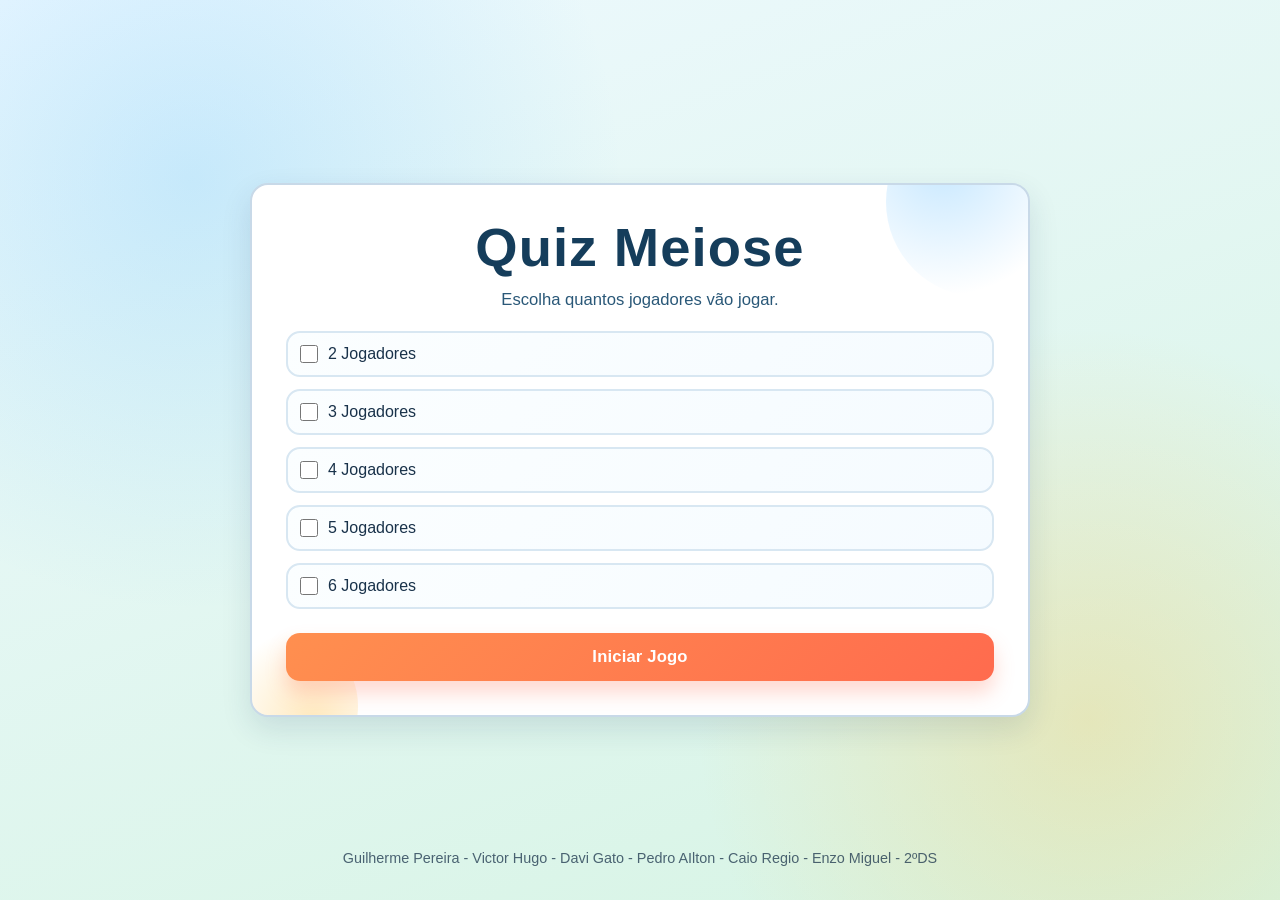
==== index.html @ 341781cb "first commit" ====
<!DOCTYPE html>
<html lang="pt-BR">

<head>
    <meta charset="UTF-8" />
    <meta name="viewport" content="width=device-width, initial-scale=1.0" />
    <title>Meiose Quest</title>
    <link rel="stylesheet" href="CSS/style.css" />
</head>

<body>
    <main class="landing-page">
        <div class="card setup-card">
            <h1 class="page-title">Quiz Meiose</h1>
            <p class="page-subtitle">Escolha quantos jogadores vão jogar.</p>

            <div class="select-players">
                <label for="2players">
                    <input type="checkbox" name="2players" id="2players"/>
                    2 Jogadores
                </label>
                <label for="3players">
                    <input type="checkbox" name="3players" id="3players"/>
                    3 Jogadores
                </label>
                <label for="4players">
                    <input type="checkbox" name="4players" id="4players"/>
                    4 Jogadores
                </label>
                <label for="5players">
                    <input type="checkbox" name="5players" id="5players"/>
                    5 Jogadores
                </label>
                <label for="6players">
                    <input type="checkbox" name="6players" id="6players"/>
                    6 Jogadores
                </label>
            </div>
            
            <!-- O Botão deve desaparecer quando o botão começar a partida aparecer -->
            <button id="start-btn" type="button">Iniciar Jogo</button>

        </div>
    </main>
    <footer>
        <p>Guilherme Pereira - Victor Hugo - Davi Gato - Pedro AIlton - Caio Regio - Enzo Miguel - 2ºDS</p>
    </footer>

    <script src="JS/script.js" defer></script>
</body>

</html>
---- CSS/style.css ----
:root {
	--bg-1: #eef9ff;
	--bg-2: #d6f4e3;
	--card: #ffffff;
	--ink: #19324a;
	--accent: #ff8f4f;
	--border: #c8d9e8;
	--shadow: 0 12px 30px rgba(14, 52, 87, 0.12);
}

* {
	box-sizing: border-box;
}

body {
	margin: 0;
	font-family: "Trebuchet MS", "Segoe UI", sans-serif;
	color: var(--ink);
	min-height: 100vh;
	background:
		radial-gradient(circle at 15% 20%, rgba(72, 179, 255, 0.22), transparent 33%),
		radial-gradient(circle at 85% 80%, rgba(255, 193, 69, 0.28), transparent 30%),
		linear-gradient(160deg, var(--bg-1), var(--bg-2));
}

.landing-page {
	min-height: 100vh;
	display: grid;
	place-items: center;
	padding: 26px;
}

.card {
	background: var(--card);
	border: 2px solid var(--border);
	border-radius: 18px;
	box-shadow: var(--shadow);
	padding: 16px;
	margin: 0;
}

.setup-card {
	width: min(780px, 96vw);
	padding: clamp(20px, 3.5vw, 34px);
	position: relative;
	overflow: hidden;
	animation: rise-in 0.6s ease;
}

.setup-card::before,
.setup-card::after {
	content: "";
	position: absolute;
	border-radius: 50%;
	pointer-events: none;
}

.setup-card::before {
	width: 190px;
	height: 190px;
	background: radial-gradient(circle at 30% 30%, rgba(72, 179, 255, 0.3), transparent 70%);
	top: -78px;
	right: -48px;
}

.setup-card::after {
	width: 150px;
	height: 150px;
	background: radial-gradient(circle at 70% 60%, rgba(255, 193, 69, 0.35), transparent 68%);
	bottom: -66px;
	left: -44px;
}

.page-title {
	margin: 0;
	text-align: center;
	font-size: clamp(2rem, 5.2vw, 3.4rem);
	line-height: 1.06;
	letter-spacing: 0.02em;
	color: #153d5b;
	text-shadow: 0 2px 0 rgba(255, 255, 255, 0.6);
}

.page-subtitle {
	margin: 12px auto 18px;
	max-width: 54ch;
	text-align: center;
	font-size: 1.04rem;
	line-height: 1.5;
	color: #2a5878;
}

.select-players {
	display: grid;
	gap: 12px;
	margin-bottom: 16px;
	position: relative;
	z-index: 1;
}

.select-players label {
	display: flex;
	align-items: center;
	gap: 10px;
	padding: 12px;
	margin: 0;
	border: 2px solid #d8e7f2;
	border-radius: 14px;
	background: linear-gradient(135deg, #fbfeff, #f5fbff);
	cursor: pointer;
	transition: transform 0.18s ease, box-shadow 0.18s ease, border-color 0.18s ease;
}

.select-players label:hover {
	transform: translateY(-2px);
	box-shadow: 0 9px 18px rgba(19, 50, 74, 0.09);
	border-color: #b8d6ea;
}

.select-players input[type="checkbox"] {
	accent-color: #2f9b6d;
	width: 18px;
	height: 18px;
	margin: 0;
	flex-shrink: 0;
}

#start-btn,
.btn {
	width: 100%;
	margin-top: 8px;
	padding: 14px 16px;
	border: none;
	border-radius: 14px;
	font-size: 1.04rem;
	font-weight: 800;
	letter-spacing: 0.01em;
	color: #ffffff;
	cursor: pointer;
	background: linear-gradient(135deg, #ff8f4f, #ff6b4e);
	box-shadow: 0 12px 20px rgba(255, 107, 78, 0.26);
	transition: transform 0.18s ease, filter 0.2s ease, box-shadow 0.2s ease;
	position: relative;
	z-index: 1;
}

#start-btn:hover,
.btn:hover {
	transform: translateY(-1px);
	filter: brightness(1.04);
	box-shadow: 0 15px 24px rgba(255, 107, 78, 0.34);
}

#start-btn:active,
.btn:active {
	transform: translateY(1px);
}

.name-grid {
	display: grid;
	gap: 8px;
	grid-template-columns: repeat(auto-fit, minmax(190px, 1fr));
}

.player-config-panel {
	margin: 8px 0 14px;
	padding: 14px;
	border: 2px solid #cce2f0;
	border-radius: 14px;
	background: linear-gradient(140deg, #f9fdff, #f0f9ff);
	animation: rise-in 0.35s ease;
	position: relative;
	z-index: 1;
}

.config-title {
	margin: 0 0 6px;
	font-size: 1.2rem;
	color: #174667;
}

.config-subtitle {
	margin: 0 0 10px;
	font-size: 0.95rem;
	color: #2b5f82;
}

.player-config-row {
	display: grid;
	grid-template-columns: 1fr 70px;
	gap: 8px;
	align-items: center;
}

input {
	width: 100%;
	border: 2px solid var(--border);
	border-radius: 12px;
	padding: 10px 12px;
	font-size: 1rem;
	margin-bottom: 8px;
}

.player-config-row input[type="color"] {
	height: 44px;
	padding: 4px;
	cursor: pointer;
}

footer p {
	text-align: center;
	font-size: 0.9rem;
	color: #19324a;
	opacity: 0.75;
	margin-top: -50px;
}

@keyframes rise-in {
	from {
		opacity: 0;
		transform: translateY(10px);
	}

	to {
		opacity: 1;
		transform: translateY(0);
	}
}

@media (max-width: 820px) {
	.landing-page {
		padding: 14px;
	}

	.setup-card {
		padding: 18px;
	}

	.select-players {
		grid-template-columns: 1fr;
	}
}
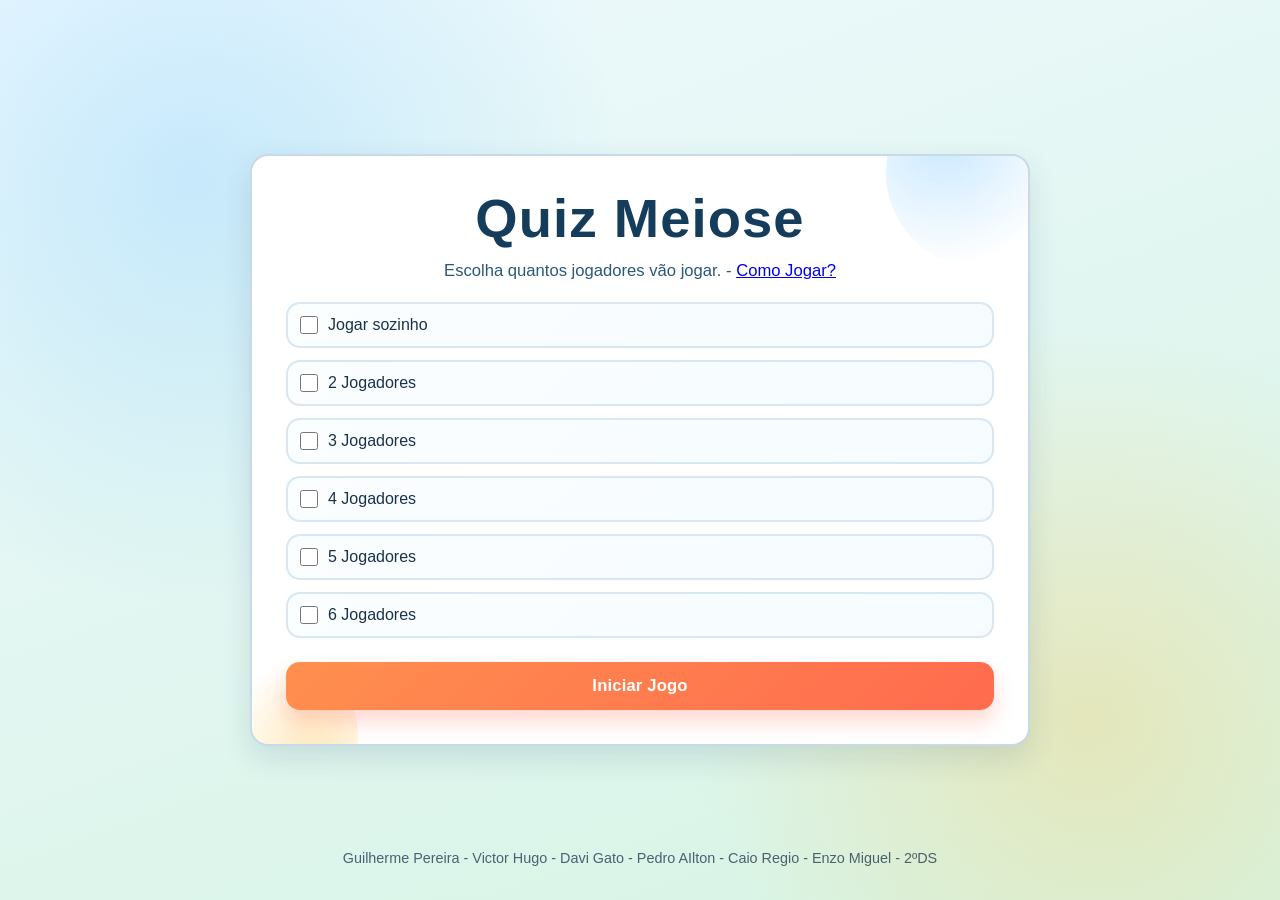
==== commit c286fb95: "atualizando o projeto" ====
--- a/index.html
+++ b/index.html
@@ -12,9 +12,13 @@
     <main class="landing-page">
         <div class="card setup-card">
             <h1 class="page-title">Quiz Meiose</h1>
-            <p class="page-subtitle">Escolha quantos jogadores vão jogar.</p>
+            <p class="page-subtitle">Escolha quantos jogadores vão jogar. - <a href="intrucions.html">Como Jogar?</a></p>
 
             <div class="select-players">
+                <label for="1player">
+                    <input type="checkbox" name="1player" id="1player"/>
+                    Jogar sozinho
+                </label>
                 <label for="2players">
                     <input type="checkbox" name="2players" id="2players"/>
                     2 Jogadores
--- a/CSS/style.css
+++ b/CSS/style.css
@@ -111,6 +111,24 @@
 	transition: transform 0.18s ease, box-shadow 0.18s ease, border-color 0.18s ease;
 }
 
+.info-card {
+	display: flex;
+	flex-direction: column;
+	gap: 6px;
+	padding: 12px;
+	margin: 0;
+	border: 2px solid #d8e7f2;
+	border-radius: 14px;
+	background: linear-gradient(135deg, #fbfeff, #f5fbff);
+	transition: transform 0.18s ease, box-shadow 0.18s ease, border-color 0.18s ease;
+}
+
+.info-card:hover {
+	transform: translateY(-2px);
+	box-shadow: 0 9px 18px rgba(19, 50, 74, 0.09);
+	border-color: #b8d6ea;
+}
+
 .select-players label:hover {
 	transform: translateY(-2px);
 	box-shadow: 0 9px 18px rgba(19, 50, 74, 0.09);
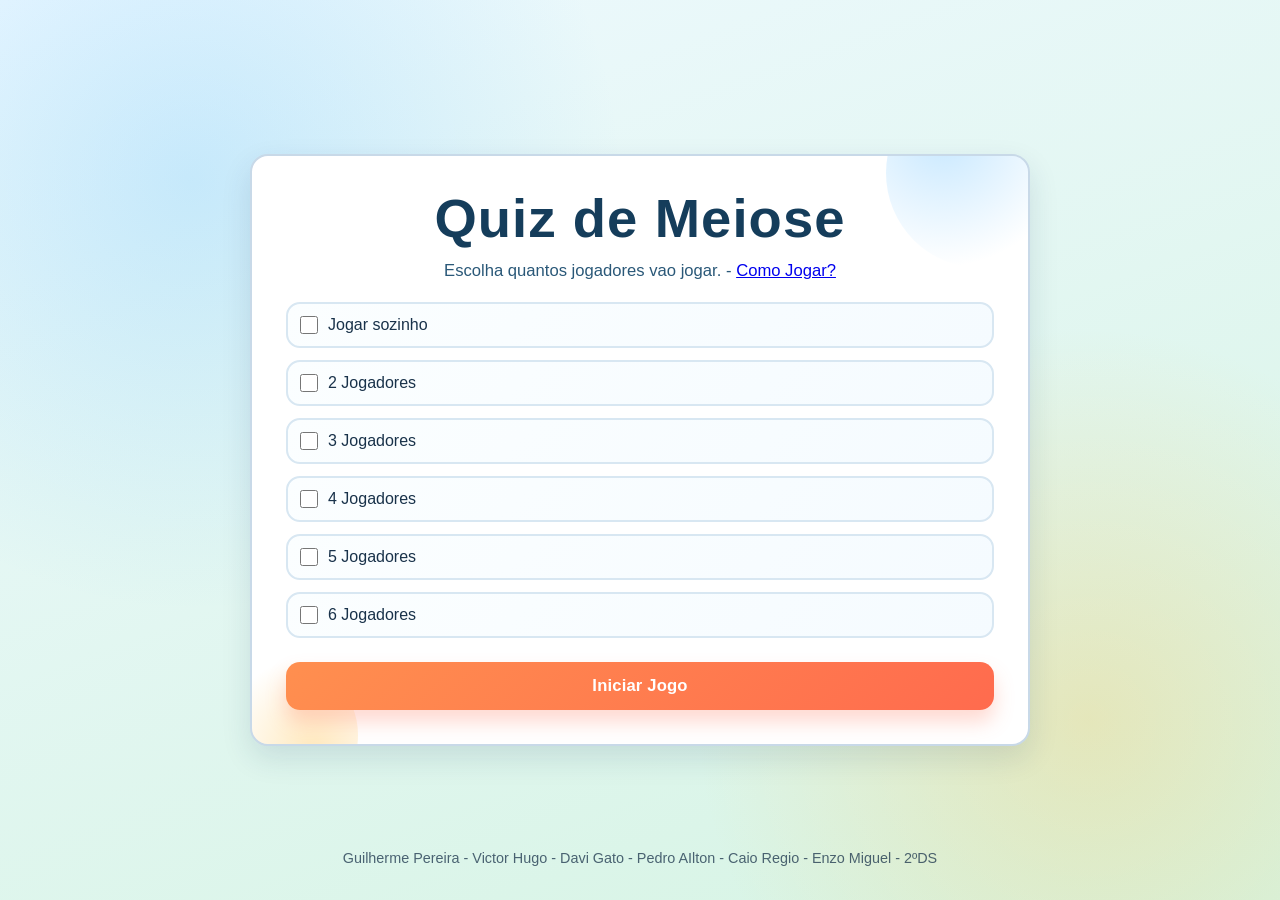
==== commit 349601a4: "atualização do projeto" ====
--- a/index.html
+++ b/index.html
@@ -11,8 +11,8 @@
 <body>
     <main class="landing-page">
         <div class="card setup-card">
-            <h1 class="page-title">Quiz Meiose</h1>
-            <p class="page-subtitle">Escolha quantos jogadores vão jogar. - <a href="intrucions.html">Como Jogar?</a></p>
+            <h1 class="page-title">Quiz de Meiose</h1>
+            <p class="page-subtitle">Escolha quantos jogadores vao jogar. - <a href="intrucions.html">Como Jogar?</a></p>
 
             <div class="select-players">
                 <label for="1player">
@@ -41,7 +41,6 @@
                 </label>
             </div>
             
-            <!-- O Botão deve desaparecer quando o botão começar a partida aparecer -->
             <button id="start-btn" type="button">Iniciar Jogo</button>
 
         </div>
--- a/CSS/style.css
+++ b/CSS/style.css
@@ -12,6 +12,10 @@
 	box-sizing: border-box;
 }
 
+.hidden {
+	display: none !important;
+}
+
 body {
 	margin: 0;
 	font-family: "Trebuchet MS", "Segoe UI", sans-serif;
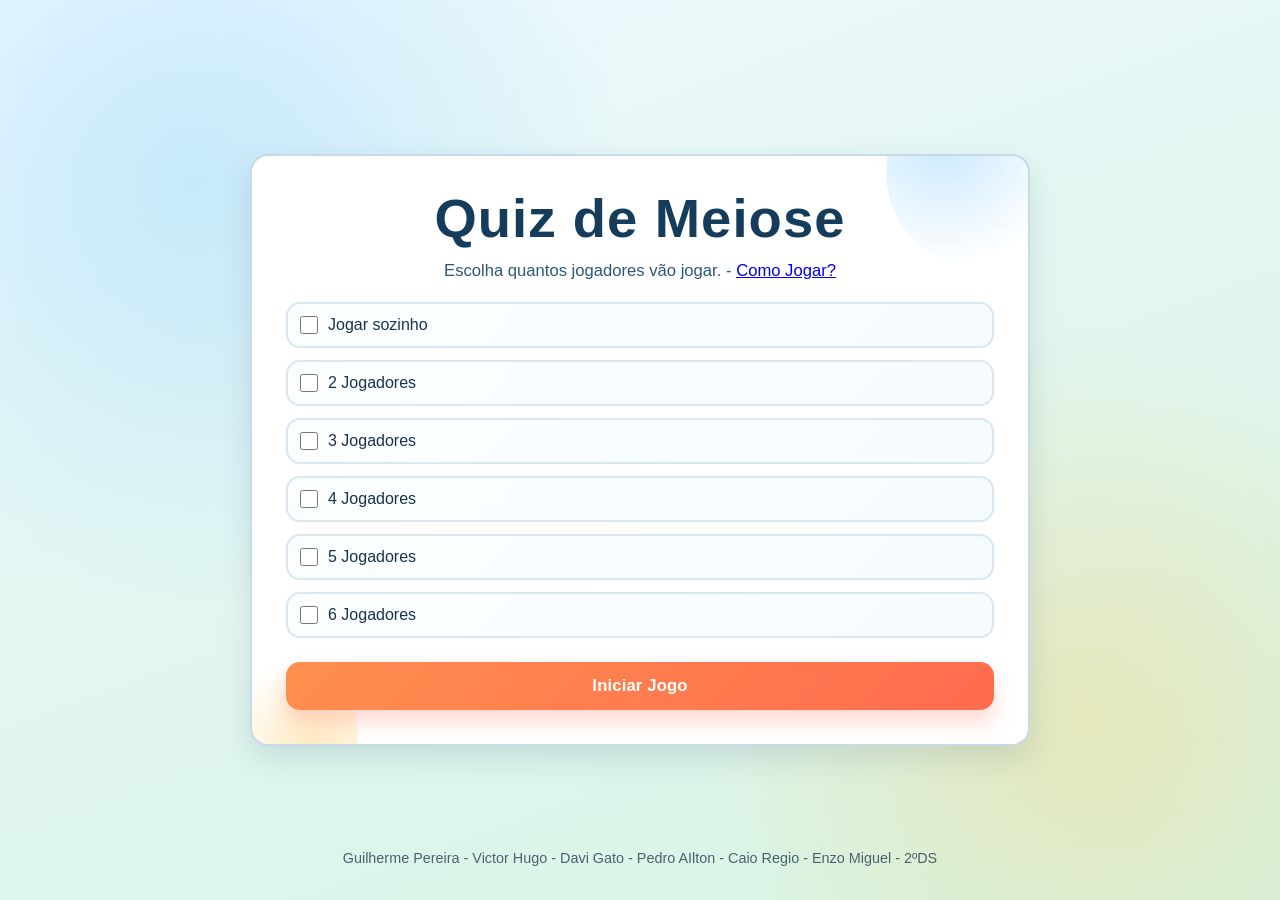
==== commit 4da86a11: "chore: clean up code structure and remove unused code blocks" ====
--- a/index.html
+++ b/index.html
@@ -4,6 +4,7 @@
 <head>
     <meta charset="UTF-8" />
     <meta name="viewport" content="width=device-width, initial-scale=1.0" />
+    <link rel="icon" type="image/png" href="IMG/icon.jpg" />
     <title>Meiose Quest</title>
     <link rel="stylesheet" href="CSS/style.css" />
 </head>
@@ -12,7 +13,7 @@
     <main class="landing-page">
         <div class="card setup-card">
             <h1 class="page-title">Quiz de Meiose</h1>
-            <p class="page-subtitle">Escolha quantos jogadores vao jogar. - <a href="intrucions.html">Como Jogar?</a></p>
+            <p class="page-subtitle">Escolha quantos jogadores vão jogar. - <a href="intrucions.html">Como Jogar?</a></p>
 
             <div class="select-players">
                 <label for="1player">
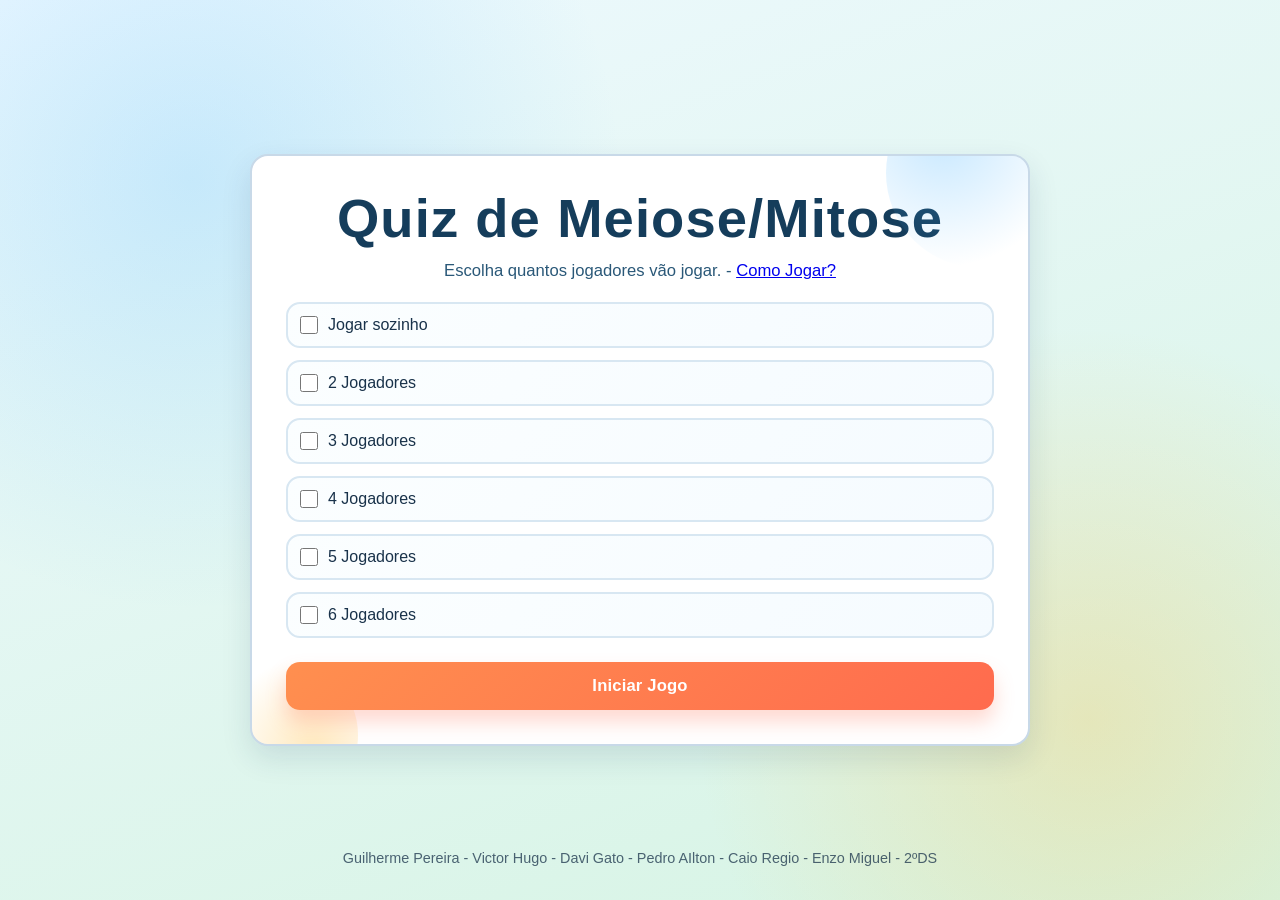
==== commit 820fae49: "commit 01" ====
--- a/index.html
+++ b/index.html
@@ -5,14 +5,14 @@
     <meta charset="UTF-8" />
     <meta name="viewport" content="width=device-width, initial-scale=1.0" />
     <link rel="icon" type="image/png" href="IMG/icon.jpg" />
-    <title>Meiose Quest</title>
+    <title>M/M Quiz</title>
     <link rel="stylesheet" href="CSS/style.css" />
 </head>
 
 <body>
     <main class="landing-page">
         <div class="card setup-card">
-            <h1 class="page-title">Quiz de Meiose</h1>
+            <h1 class="page-title">Quiz de Meiose/Mitose</h1>
             <p class="page-subtitle">Escolha quantos jogadores vão jogar. - <a href="intrucions.html">Como Jogar?</a></p>
 
             <div class="select-players">
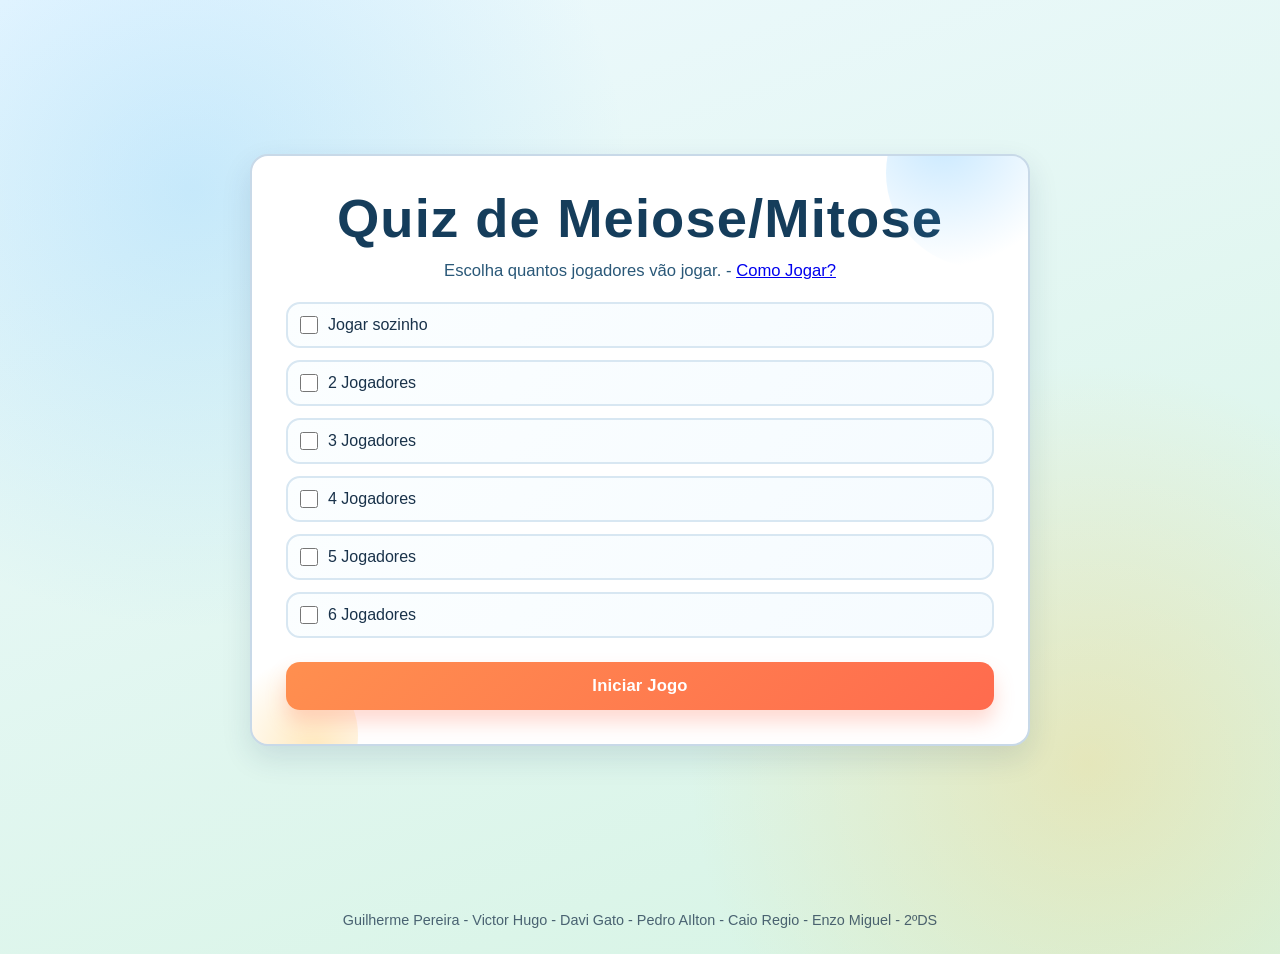
==== commit f9c3ec6b: "Install Vercel Web Analytics ## Vercel Web Analytics Implementation  Successfully implemented Vercel" ====
--- a/index.html
+++ b/index.html
@@ -7,6 +7,7 @@
     <link rel="icon" type="image/png" href="IMG/icon.jpg" />
     <title>M/M Quiz</title>
     <link rel="stylesheet" href="CSS/style.css" />
+    <script defer src="https://cdn.vercel-insights.com/v1/script.js"></script>
 </head>
 
 <body>
@@ -53,4 +54,4 @@
     <script src="JS/script.js" defer></script>
 </body>
 
-</html>+</html>
--- a/CSS/style.css
+++ b/CSS/style.css
@@ -234,7 +234,8 @@
 	font-size: 0.9rem;
 	color: #19324a;
 	opacity: 0.75;
-	margin-top: -50px;
+	margin-top: 12px;
+	padding-bottom: 12px;
 }
 
 @keyframes rise-in {
@@ -261,4 +262,22 @@
 	.select-players {
 		grid-template-columns: 1fr;
 	}
-}
+
+	.name-grid {
+		grid-template-columns: 1fr;
+	}
+}
+
+@media (max-width: 480px) {
+	.landing-page {
+		padding: 8px;
+	}
+
+	.setup-card {
+		padding: 14px;
+	}
+
+	.player-config-row {
+		grid-template-columns: 1fr 56px;
+	}
+}
